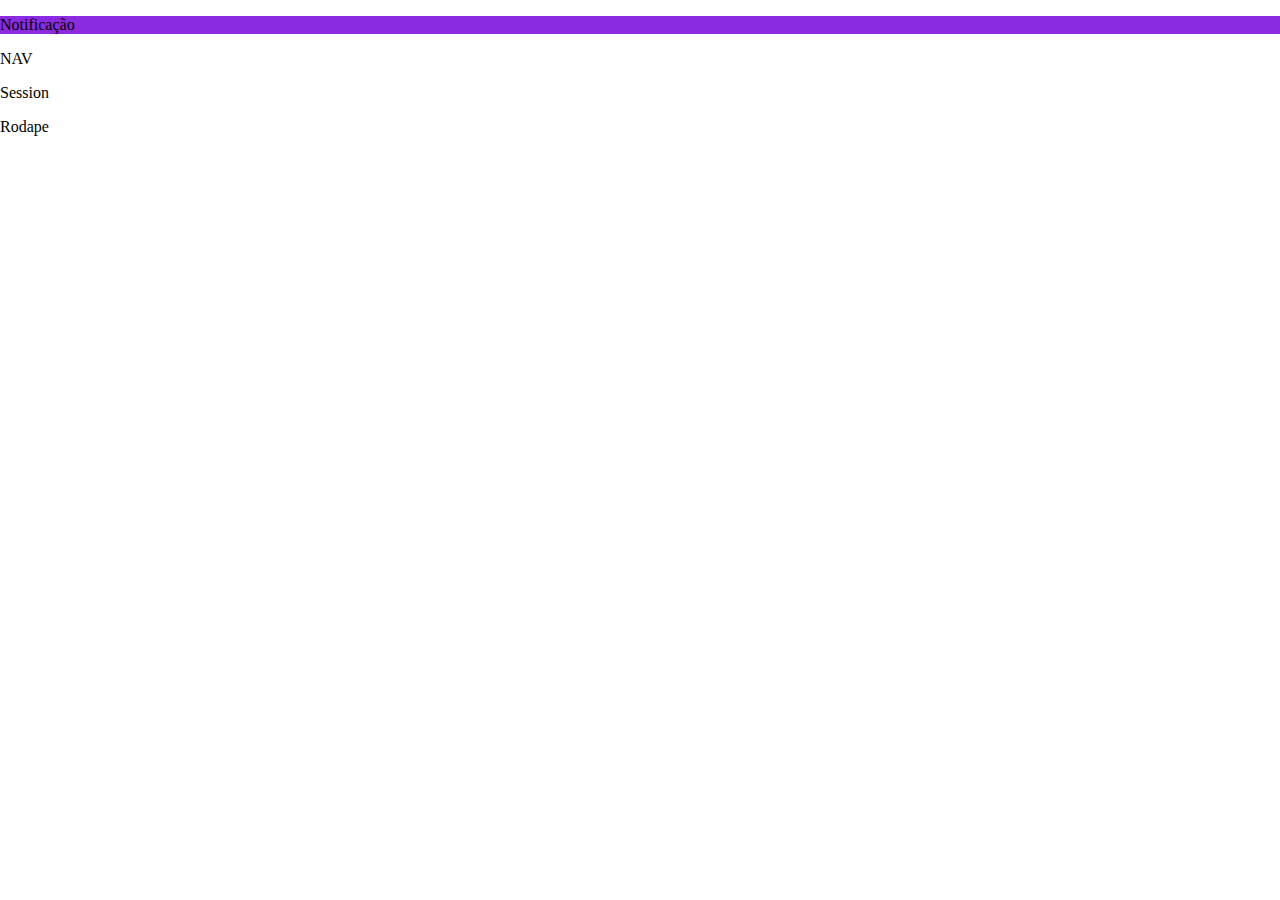
==== airbnb/index.html @ 63337311 "Initial commit" ====
<!DOCTYPE html>
<html lang="pt-br">

<head>
    <meta charset="UTF-8">
    <meta name="viewport" content="width=device-width, initial-scale=1.0">
    <link rel="stylesheet" href="./style/main.css">
    <title>BNB</title>
</head>

<body>
    <main id="principal">
        <header id="cabecalho">
            <section id="notificacao">
                <p>Notificação</p>
            </section>
            <nav>
                <p>NAV</p>
            </nav>
        </header>
        <section>
            <p>Session</p>
        </section>
        <footer id="rodape">
            <p>Rodape</p>
        </footer>
    </main>
    <script src="https://code.jquery.com/jquery-3.4.1.slim.min.js"
        integrity="sha384-J6qa4849blE2+poT4WnyKhv5vZF5SrPo0iEjwBvKU7imGFAV0wwj1yYfoRSJoZ+n"
        crossorigin="anonymous"></script>
    <script src="https://cdn.jsdelivr.net/npm/popper.js@1.16.0/dist/umd/popper.min.js"
        integrity="sha384-Q6E9RHvbIyZFJoft+2mJbHaEWldlvI9IOYy5n3zV9zzTtmI3UksdQRVvoxMfooAo"
        crossorigin="anonymous"></script>
    <script src="https://stackpath.bootstrapcdn.com/bootstrap/4.4.1/js/bootstrap.min.js"
        integrity="sha384-wfSDF2E50Y2D1uUdj0O3uMBJnjuUD4Ih7YwaYd1iqfktj0Uod8GCExl3Og8ifwB6"
        crossorigin="anonymous"></script>
</body>

</html>
---- airbnb/style/main.css ----
body{
    display: flex;
    flex-flow: column;
    margin: 0px;
}


main {

}

header #notificacao{
    background-color: blueviolet;
}
header #nav{
    background-color: cadetblue;
}
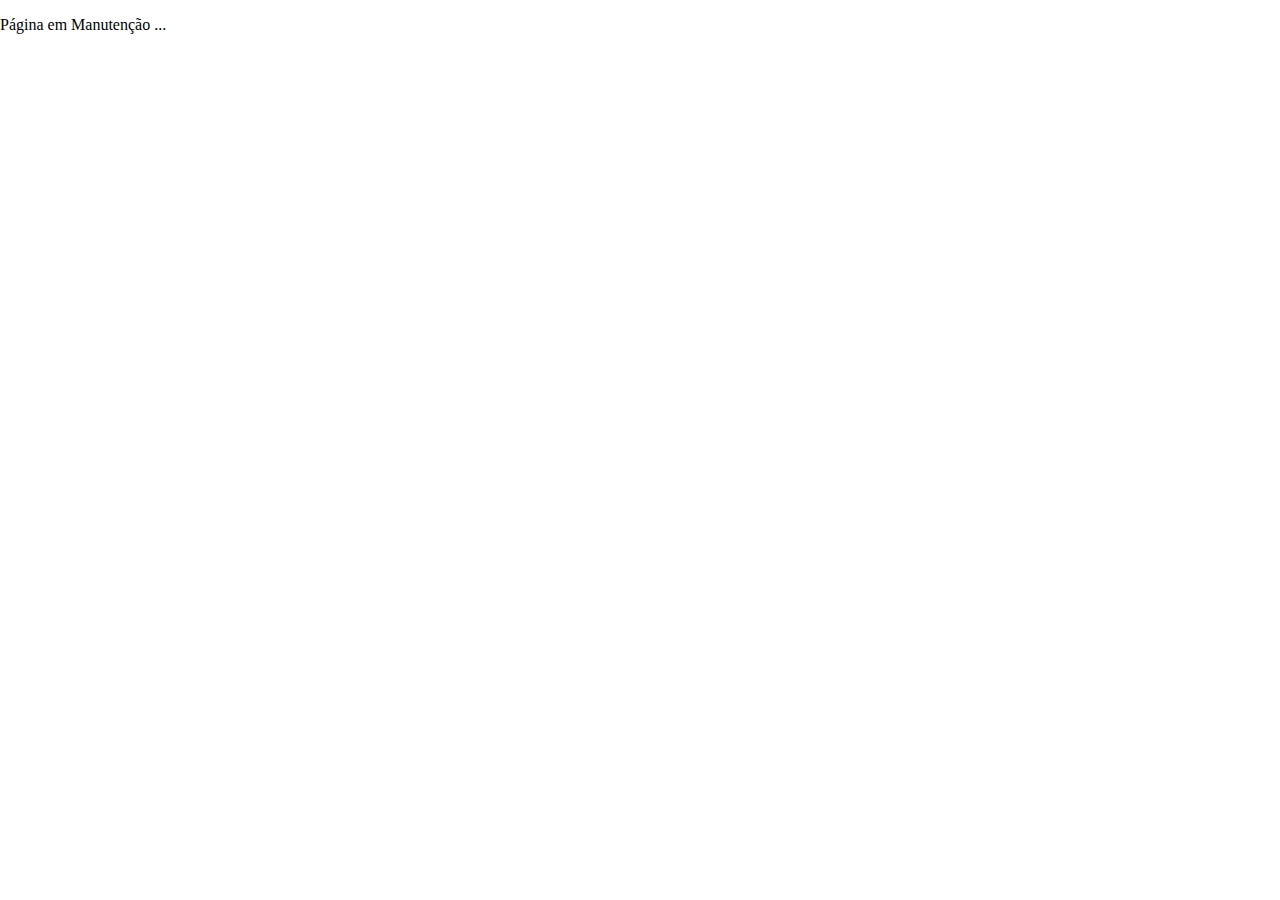
==== commit 342346b2: "clone from master" ====
--- a/airbnb/index.html
+++ b/airbnb/index.html
@@ -6,23 +6,23 @@
     <meta name="viewport" content="width=device-width, initial-scale=1.0">
     <link rel="stylesheet" href="./style/main.css">
     <title>BNB</title>
-</head>
+
 
 <body>
     <main id="principal">
         <header id="cabecalho">
             <section id="notificacao">
-                <p>Notificação</p>
+
             </section>
             <nav>
-                <p>NAV</p>
+
             </nav>
         </header>
         <section>
-            <p>Session</p>
+            <p>Página em Manutenção ... </p>
         </section>
         <footer id="rodape">
-            <p>Rodape</p>
+            
         </footer>
     </main>
     <script src="https://code.jquery.com/jquery-3.4.1.slim.min.js"
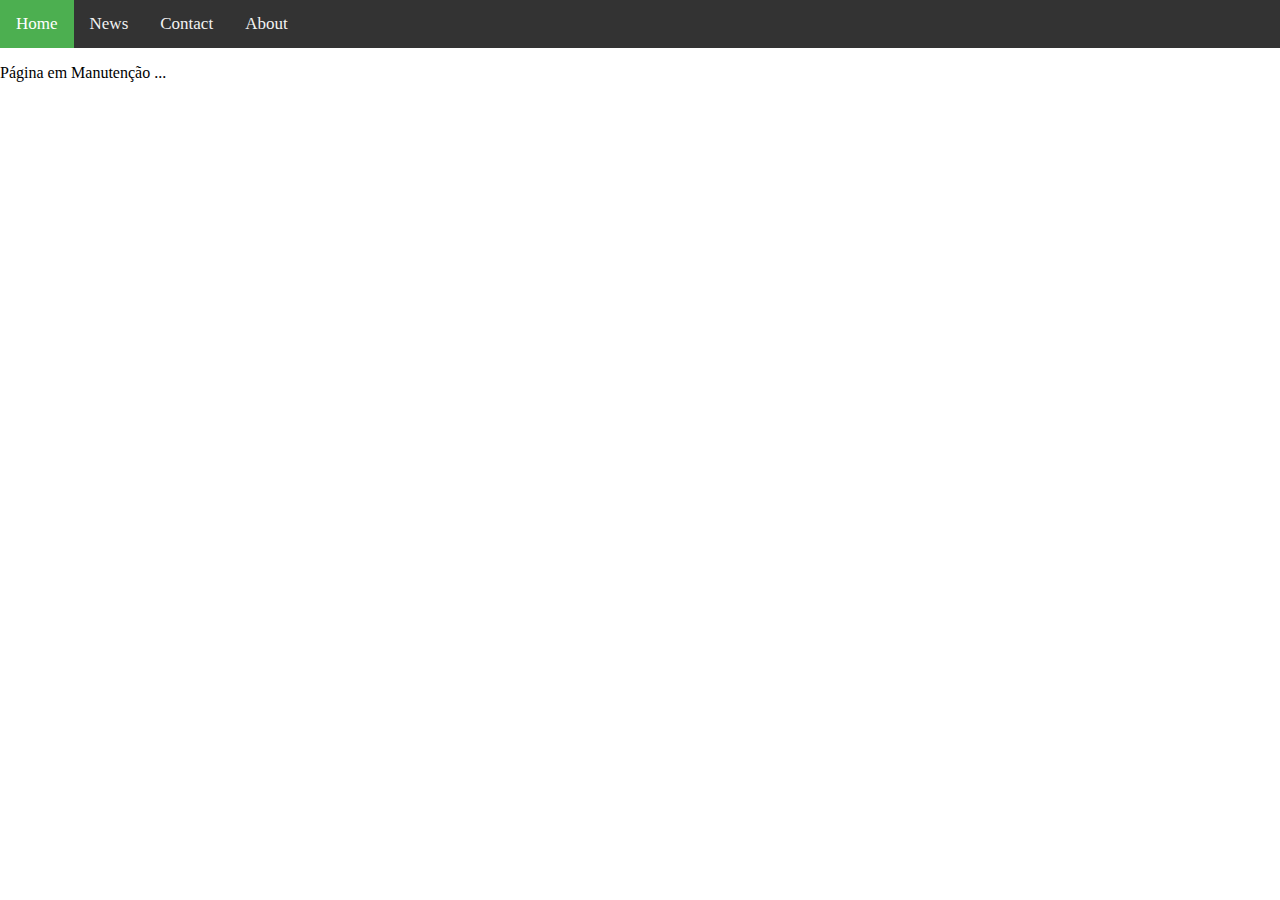
==== commit 6a4f7dad: "topmenu baseado nos exemplos W3.Schools" ====
--- a/airbnb/index.html
+++ b/airbnb/index.html
@@ -4,6 +4,8 @@
 <head>
     <meta charset="UTF-8">
     <meta name="viewport" content="width=device-width, initial-scale=1.0">
+    <!-- Load an icon library to show a hamburger menu (bars) on small screens -->
+    <link rel="stylesheet" href="https://cdnjs.cloudflare.com/ajax/libs/font-awesome/4.7.0/css/font-awesome.min.css">
     <link rel="stylesheet" href="./style/main.css">
     <title>BNB</title>
 
@@ -14,26 +16,24 @@
             <section id="notificacao">
 
             </section>
-            <nav>
-
+            <nav class="topnav" id="myTopnav">
+                <a href="#home" class="active">Home</a>
+                <a href="#news">News</a>
+                <a href="#contact">Contact</a>
+                <a href="#about">About</a>
+                <a href="javascript:void(0);" class="icon" onclick="myFunction()">
+                  <i class="fa fa-bars"></i>
+                </a>
             </nav>
         </header>
         <section>
             <p>Página em Manutenção ... </p>
         </section>
         <footer id="rodape">
-            
+
         </footer>
     </main>
-    <script src="https://code.jquery.com/jquery-3.4.1.slim.min.js"
-        integrity="sha384-J6qa4849blE2+poT4WnyKhv5vZF5SrPo0iEjwBvKU7imGFAV0wwj1yYfoRSJoZ+n"
-        crossorigin="anonymous"></script>
-    <script src="https://cdn.jsdelivr.net/npm/popper.js@1.16.0/dist/umd/popper.min.js"
-        integrity="sha384-Q6E9RHvbIyZFJoft+2mJbHaEWldlvI9IOYy5n3zV9zzTtmI3UksdQRVvoxMfooAo"
-        crossorigin="anonymous"></script>
-    <script src="https://stackpath.bootstrapcdn.com/bootstrap/4.4.1/js/bootstrap.min.js"
-        integrity="sha384-wfSDF2E50Y2D1uUdj0O3uMBJnjuUD4Ih7YwaYd1iqfktj0Uod8GCExl3Og8ifwB6"
-        crossorigin="anonymous"></script>
+    <script src="./scripts/topmenu.js"></script> 
 </body>
 
 </html>--- a/airbnb/style/main.css
+++ b/airbnb/style/main.css
@@ -1,17 +1,18 @@
+@import url("./topmenu.css");
 body{
     display: flex;
     flex-flow: column;
     margin: 0px;
 }
 
-
 main {
-
+    background-color: white;
 }
 
 header #notificacao{
     background-color: blueviolet;
 }
-header #nav{
+header #menu{
     background-color: cadetblue;
-}+}
+
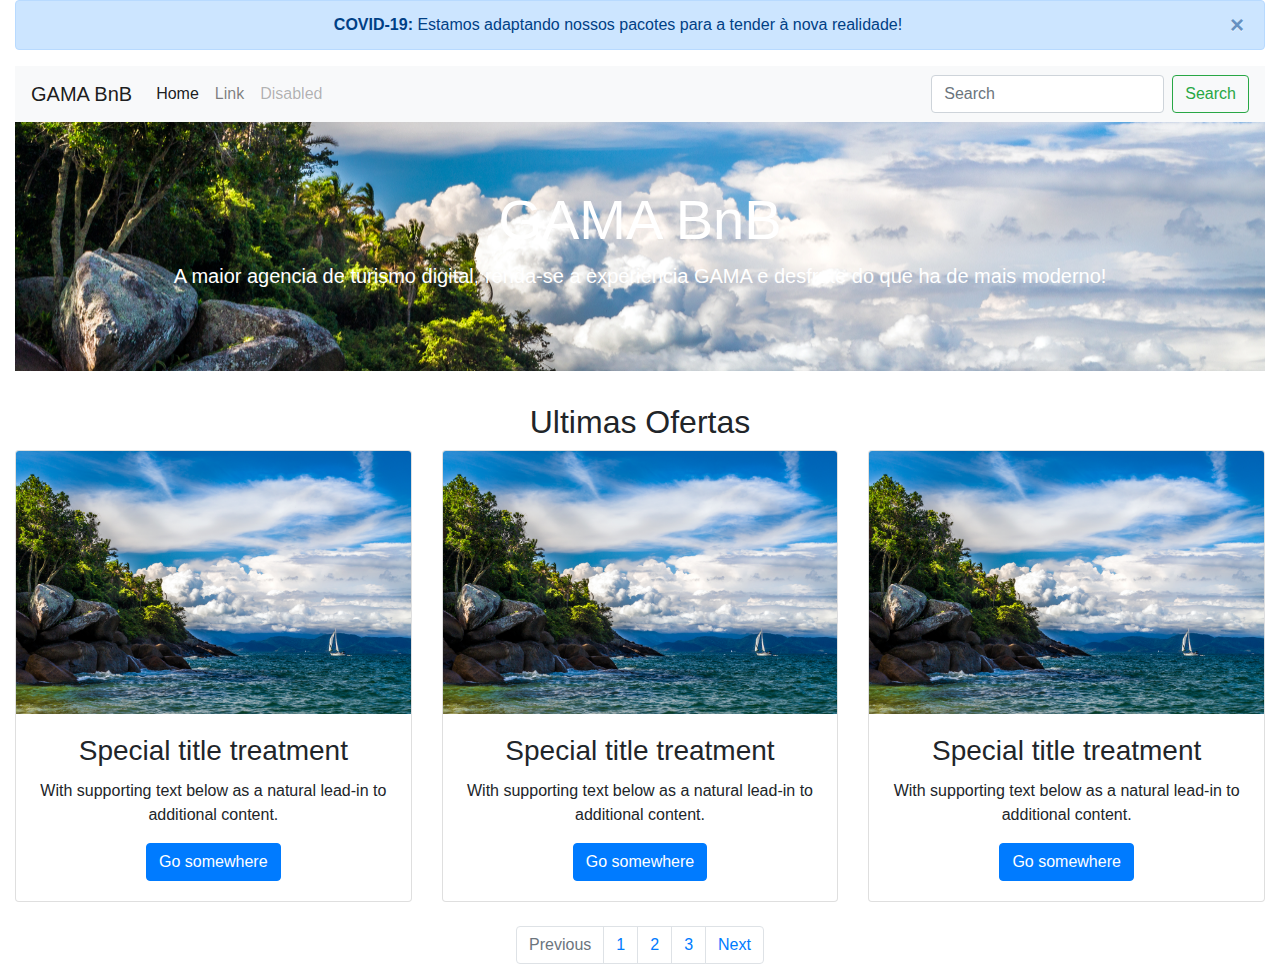
==== commit 739fc7c6: "Aplicação de layout baseado em Bootstrap" ====
--- a/airbnb/index.html
+++ b/airbnb/index.html
@@ -6,34 +6,121 @@
     <meta name="viewport" content="width=device-width, initial-scale=1.0">
     <!-- Load an icon library to show a hamburger menu (bars) on small screens -->
     <link rel="stylesheet" href="https://cdnjs.cloudflare.com/ajax/libs/font-awesome/4.7.0/css/font-awesome.min.css">
+    <link rel="stylesheet" href="https://stackpath.bootstrapcdn.com/bootstrap/4.4.1/css/bootstrap.min.css"
+        integrity="sha384-Vkoo8x4CGsO3+Hhxv8T/Q5PaXtkKtu6ug5TOeNV6gBiFeWPGFN9MuhOf23Q9Ifjh" crossorigin="anonymous">
     <link rel="stylesheet" href="./style/main.css">
     <title>BNB</title>
 
+<body>
+    <main id="principal" class="container-fluid text-center">
+        <header id="cabecalho">
+            <section id="notificacao" class="alert alert-primary alert-dismissible fade show" role="alert">
+                <strong>COVID-19:</strong> Estamos adaptando nossos pacotes para a tender à nova realidade!
+                <button type="button" class="close" data-dismiss="alert" aria-label="Close">
+                    <span aria-hidden="true">&times;</span>
+                </button>
+            </section>
+            <nav class="navbar navbar-expand-lg navbar-light bg-light">
+                <a class="navbar-brand" href="#">GAMA BnB</a>
+                <button class="navbar-toggler" type="button" data-toggle="collapse" data-target="#navbarTogglerDemo02"
+                    aria-controls="navbarTogglerDemo02" aria-expanded="false" aria-label="Toggle navigation">
+                    <span class="navbar-toggler-icon"></span>
+                </button>
 
-<body>
-    <main id="principal">
-        <header id="cabecalho">
-            <section id="notificacao">
-
-            </section>
-            <nav class="topnav" id="myTopnav">
-                <a href="#home" class="active">Home</a>
-                <a href="#news">News</a>
-                <a href="#contact">Contact</a>
-                <a href="#about">About</a>
-                <a href="javascript:void(0);" class="icon" onclick="myFunction()">
-                  <i class="fa fa-bars"></i>
-                </a>
+                <div class="collapse navbar-collapse" id="navbarTogglerDemo02">
+                    <ul class="navbar-nav mr-auto mt-2 mt-lg-0">
+                        <li class="nav-item active">
+                            <a class="nav-link" href="#">Home <span class="sr-only">(current)</span></a>
+                        </li>
+                        <li class="nav-item">
+                            <a class="nav-link" href="#">Link</a>
+                        </li>
+                        <li class="nav-item">
+                            <a class="nav-link disabled" href="#" tabindex="-1" aria-disabled="true">Disabled</a>
+                        </li>
+                    </ul>
+                    <form class="form-inline my-2 my-lg-0">
+                        <input class="form-control mr-sm-2" type="search" placeholder="Search">
+                        <button class="btn btn-outline-success my-2 my-sm-0" type="submit">Search</button>
+                    </form>
+                </div>
             </nav>
         </header>
-        <section>
-            <p>Página em Manutenção ... </p>
+        <section id="wellcomebanner">
+            <div class="jumbotron jumbotron-fluid jumbotron-with-background">
+                <div class="container">
+                    <h1 class="display-4">GAMA BnB</h1>
+                    <p class="lead">A maior agencia de turismo digital, renda-se a experiencia GAMA e desfrute do que ha de mais moderno!
+                    </p>
+                </div>
+            </div>
+            
+        </section>
+        <section id="ultimas-ofertas">
+            <h2>Ultimas Ofertas</h2>
+            <div class="row row-cols-1 row-cols-md-3">
+                <div class="col mb-4">
+                    <div class="card h-100">
+                        <img src="./images/bgcarroussel.jpeg" class="card-img-top" alt="...">
+                        <div class="card-body text-center">
+                            <h3 class="card-title">Special title treatment</h3>
+                            <p class="card-text">With supporting text below as a natural lead-in to additional content.
+                            </p>
+                            <a href="#" class="btn btn-primary">Go somewhere</a>
+                        </div>
+                    </div>
+                </div>
+                <div class="col mb-4">
+                    <div class="card h-100">
+                        <img src="./images/bgcarroussel.jpeg" class="card-img-top" alt="...">
+                        <div class="card-body text-center">
+                            <h3 class="card-title">Special title treatment</h3>
+                            <p class="card-text">With supporting text below as a natural lead-in to additional content.
+                            </p>
+                            <a href="#" class="btn btn-primary">Go somewhere</a>
+                        </div>
+                    </div>
+                </div>
+                <div class="col mb-4">
+                    <div class="card h-100">
+                        <img src="./images/bgcarroussel.jpeg" class="card-img-top" alt="...">
+                        <div class="card-body text-center">
+                            <h3 class="card-title">Special title treatment</h3>
+                            <p class="card-text">With supporting text below as a natural lead-in to additional content.
+                            </p>
+                            <a href="#" class="btn btn-primary">Go somewhere</a>
+                        </div>
+                    </div>
+                </div>
+            </div>
+            <nav aria-label="Page navigation ">
+                <ul class="pagination justify-content-center">
+                    <li class="page-item disabled">
+                        <a class="page-link" href="#" tabindex="-1" aria-disabled="true">Previous</a>
+                    </li>
+                    <li class="page-item"><a class="page-link" href="#">1</a></li>
+                    <li class="page-item"><a class="page-link" href="#">2</a></li>
+                    <li class="page-item"><a class="page-link" href="#">3</a></li>
+                    <li class="page-item">
+                        <a class="page-link" href="#">Next</a>
+                    </li>
+                </ul>
+            </nav>
         </section>
         <footer id="rodape">
 
         </footer>
     </main>
-    <script src="./scripts/topmenu.js"></script> 
+    <!--<script src="./scripts/topmenu.js"></script>-->
+    <script src="https://code.jquery.com/jquery-3.4.1.slim.min.js"
+        integrity="sha384-J6qa4849blE2+poT4WnyKhv5vZF5SrPo0iEjwBvKU7imGFAV0wwj1yYfoRSJoZ+n"
+        crossorigin="anonymous"></script>
+    <script src="https://cdn.jsdelivr.net/npm/popper.js@1.16.0/dist/umd/popper.min.js"
+        integrity="sha384-Q6E9RHvbIyZFJoft+2mJbHaEWldlvI9IOYy5n3zV9zzTtmI3UksdQRVvoxMfooAo"
+        crossorigin="anonymous"></script>
+    <script src="https://stackpath.bootstrapcdn.com/bootstrap/4.4.1/js/bootstrap.min.js"
+        integrity="sha384-wfSDF2E50Y2D1uUdj0O3uMBJnjuUD4Ih7YwaYd1iqfktj0Uod8GCExl3Og8ifwB6"
+        crossorigin="anonymous"></script>
 </body>
 
 </html>--- a/airbnb/style/main.css
+++ b/airbnb/style/main.css
@@ -1,18 +1,17 @@
-@import url("./topmenu.css");
+/*@import url("./topmenu.css");*/
 body{
     display: flex;
     flex-flow: column;
     margin: 0px;
 }
 
-main {
-    background-color: white;
+.jumbotron-with-background {
+    color:white;
+    background-image: url(../images/bgcarroussel.jpeg);
+    background-position:center;
+    background-repeat: no-repeat;
+    background-size: cover;
 }
 
-header #notificacao{
-    background-color: blueviolet;
-}
-header #menu{
-    background-color: cadetblue;
-}
 
+
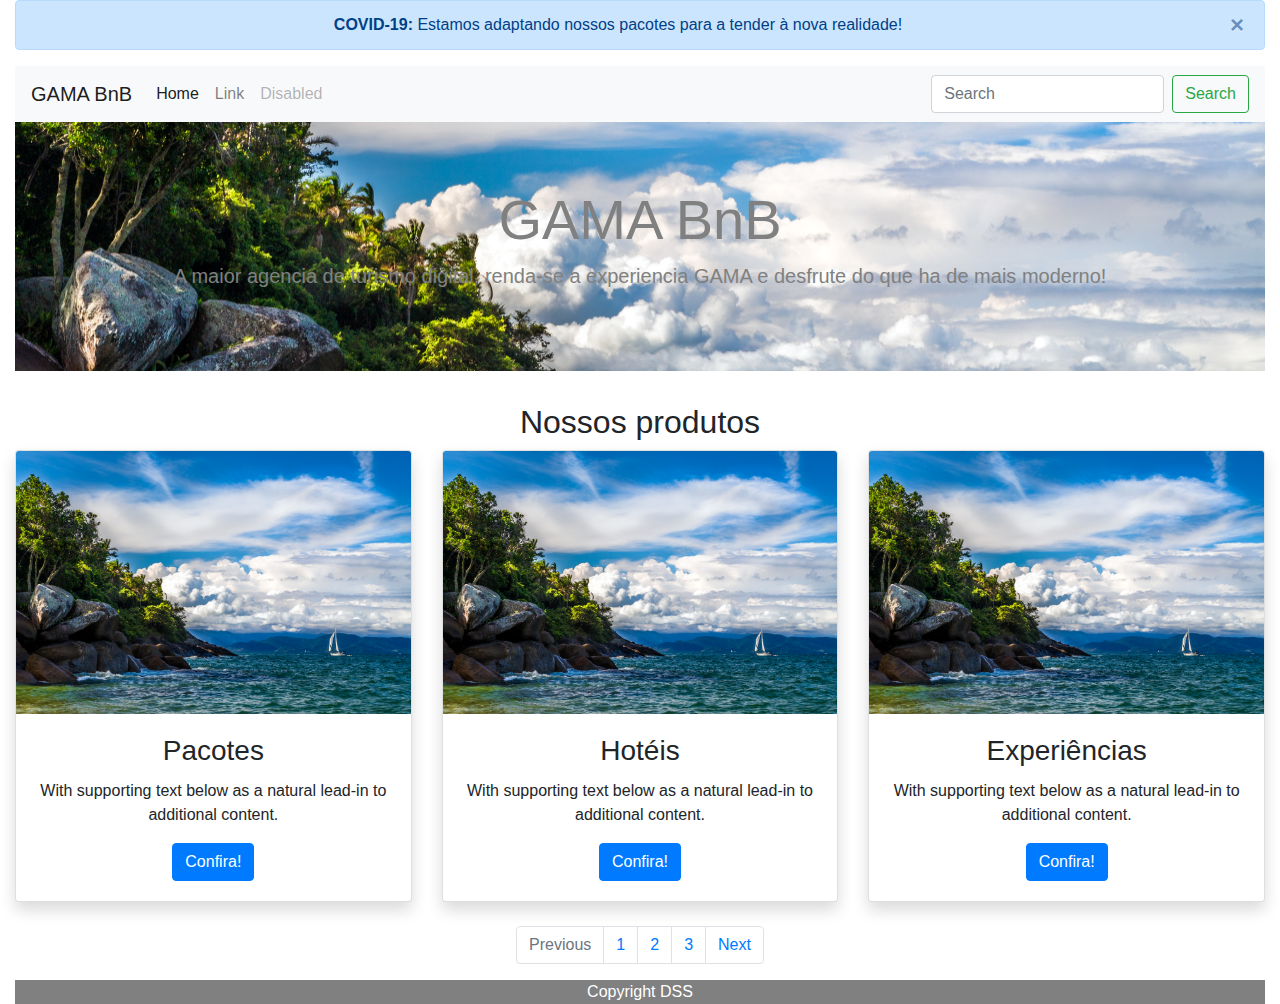
==== commit eeb04d37: "Updated index.html" ====
--- a/airbnb/index.html
+++ b/airbnb/index.html
@@ -4,8 +4,6 @@
 <head>
     <meta charset="UTF-8">
     <meta name="viewport" content="width=device-width, initial-scale=1.0">
-    <!-- Load an icon library to show a hamburger menu (bars) on small screens -->
-    <link rel="stylesheet" href="https://cdnjs.cloudflare.com/ajax/libs/font-awesome/4.7.0/css/font-awesome.min.css">
     <link rel="stylesheet" href="https://stackpath.bootstrapcdn.com/bootstrap/4.4.1/css/bootstrap.min.css"
         integrity="sha384-Vkoo8x4CGsO3+Hhxv8T/Q5PaXtkKtu6ug5TOeNV6gBiFeWPGFN9MuhOf23Q9Ifjh" crossorigin="anonymous">
     <link rel="stylesheet" href="./style/main.css">
@@ -50,45 +48,45 @@
             <div class="jumbotron jumbotron-fluid jumbotron-with-background">
                 <div class="container">
                     <h1 class="display-4">GAMA BnB</h1>
-                    <p class="lead">A maior agencia de turismo digital, renda-se a experiencia GAMA e desfrute do que ha de mais moderno!
+                    <p class="lead">A maior agencia de turismo digital, renda-se a experiencia GAMA e desfrute do que ha
+                        de mais moderno!
                     </p>
                 </div>
             </div>
-            
         </section>
-        <section id="ultimas-ofertas">
-            <h2>Ultimas Ofertas</h2>
+        <section id="produtos">
+            <h2>Nossos produtos</h2>
             <div class="row row-cols-1 row-cols-md-3">
                 <div class="col mb-4">
-                    <div class="card h-100">
+                    <div class="card h-100 shadow">
                         <img src="./images/bgcarroussel.jpeg" class="card-img-top" alt="...">
                         <div class="card-body text-center">
-                            <h3 class="card-title">Special title treatment</h3>
+                            <h3 class="card-title">Pacotes</h3>
                             <p class="card-text">With supporting text below as a natural lead-in to additional content.
                             </p>
-                            <a href="#" class="btn btn-primary">Go somewhere</a>
+                            <a href="#" class="btn btn-primary">Confira!</a>
                         </div>
                     </div>
                 </div>
                 <div class="col mb-4">
-                    <div class="card h-100">
+                    <div class="card h-100 shadow">
                         <img src="./images/bgcarroussel.jpeg" class="card-img-top" alt="...">
                         <div class="card-body text-center">
-                            <h3 class="card-title">Special title treatment</h3>
+                            <h3 class="card-title">Hotéis</h3>
                             <p class="card-text">With supporting text below as a natural lead-in to additional content.
                             </p>
-                            <a href="#" class="btn btn-primary">Go somewhere</a>
+                            <a href="#" class="btn btn-primary">Confira!</a>
                         </div>
                     </div>
                 </div>
                 <div class="col mb-4">
-                    <div class="card h-100">
+                    <div class="card h-100 shadow">
                         <img src="./images/bgcarroussel.jpeg" class="card-img-top" alt="...">
                         <div class="card-body text-center">
-                            <h3 class="card-title">Special title treatment</h3>
+                            <h3 class="card-title">Experiências</h3>
                             <p class="card-text">With supporting text below as a natural lead-in to additional content.
                             </p>
-                            <a href="#" class="btn btn-primary">Go somewhere</a>
+                            <a href="#" class="btn btn-primary">Confira!</a>
                         </div>
                     </div>
                 </div>
@@ -108,7 +106,7 @@
             </nav>
         </section>
         <footer id="rodape">
-
+            Copyright DSS
         </footer>
     </main>
     <!--<script src="./scripts/topmenu.js"></script>-->
--- a/airbnb/style/main.css
+++ b/airbnb/style/main.css
@@ -6,12 +6,15 @@
 }
 
 .jumbotron-with-background {
-    color:white;
+    color:gray;
     background-image: url(../images/bgcarroussel.jpeg);
     background-position:center;
     background-repeat: no-repeat;
     background-size: cover;
 }
 
+#rodape{
+    background-color: gray;
+    color: white
+}
 
-
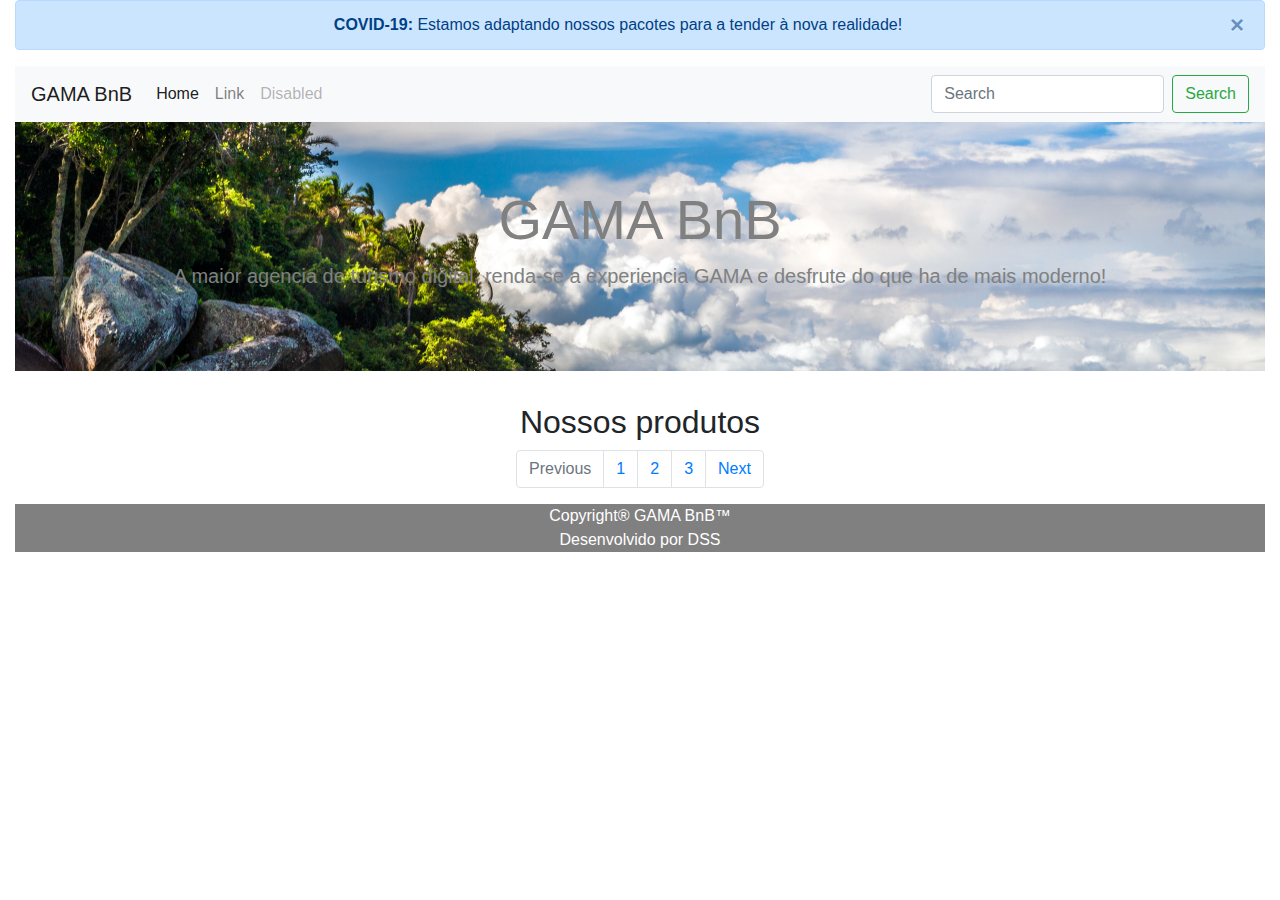
==== commit b9375535: "API integrada" ====
--- a/airbnb/index.html
+++ b/airbnb/index.html
@@ -7,7 +7,7 @@
     <link rel="stylesheet" href="https://stackpath.bootstrapcdn.com/bootstrap/4.4.1/css/bootstrap.min.css"
         integrity="sha384-Vkoo8x4CGsO3+Hhxv8T/Q5PaXtkKtu6ug5TOeNV6gBiFeWPGFN9MuhOf23Q9Ifjh" crossorigin="anonymous">
     <link rel="stylesheet" href="./style/main.css">
-    <title>BNB</title>
+    <title>BNB::HOME</title>
 
 <body>
     <main id="principal" class="container-fluid text-center">
@@ -56,40 +56,8 @@
         </section>
         <section id="produtos">
             <h2>Nossos produtos</h2>
-            <div class="row row-cols-1 row-cols-md-3">
-                <div class="col mb-4">
-                    <div class="card h-100 shadow">
-                        <img src="./images/bgcarroussel.jpeg" class="card-img-top" alt="...">
-                        <div class="card-body text-center">
-                            <h3 class="card-title">Pacotes</h3>
-                            <p class="card-text">With supporting text below as a natural lead-in to additional content.
-                            </p>
-                            <a href="#" class="btn btn-primary">Confira!</a>
-                        </div>
-                    </div>
-                </div>
-                <div class="col mb-4">
-                    <div class="card h-100 shadow">
-                        <img src="./images/bgcarroussel.jpeg" class="card-img-top" alt="...">
-                        <div class="card-body text-center">
-                            <h3 class="card-title">Hotéis</h3>
-                            <p class="card-text">With supporting text below as a natural lead-in to additional content.
-                            </p>
-                            <a href="#" class="btn btn-primary">Confira!</a>
-                        </div>
-                    </div>
-                </div>
-                <div class="col mb-4">
-                    <div class="card h-100 shadow">
-                        <img src="./images/bgcarroussel.jpeg" class="card-img-top" alt="...">
-                        <div class="card-body text-center">
-                            <h3 class="card-title">Experiências</h3>
-                            <p class="card-text">With supporting text below as a natural lead-in to additional content.
-                            </p>
-                            <a href="#" class="btn btn-primary">Confira!</a>
-                        </div>
-                    </div>
-                </div>
+            <div id="grid-produtos" class="row row-cols-1 row-cols-md-3">
+
             </div>
             <nav aria-label="Page navigation ">
                 <ul class="pagination justify-content-center">
@@ -106,10 +74,10 @@
             </nav>
         </section>
         <footer id="rodape">
-            Copyright DSS
+            <p>Copyright® GAMA BnB™<br />Desenvolvido por DSS </p>
+            <p id="teste"></p>
         </footer>
     </main>
-    <!--<script src="./scripts/topmenu.js"></script>-->
     <script src="https://code.jquery.com/jquery-3.4.1.slim.min.js"
         integrity="sha384-J6qa4849blE2+poT4WnyKhv5vZF5SrPo0iEjwBvKU7imGFAV0wwj1yYfoRSJoZ+n"
         crossorigin="anonymous"></script>
@@ -119,6 +87,40 @@
     <script src="https://stackpath.bootstrapcdn.com/bootstrap/4.4.1/js/bootstrap.min.js"
         integrity="sha384-wfSDF2E50Y2D1uUdj0O3uMBJnjuUD4Ih7YwaYd1iqfktj0Uod8GCExl3Og8ifwB6"
         crossorigin="anonymous"></script>
+
+    <!--W3Schools Get JSON FROM URL-->
+    <script>
+        var xmlhttp = new XMLHttpRequest();
+        var url = "https://api.sheety.co/30b6e400-9023-4a15-8e6c-16aa4e3b1e72";
+        var cards = "";
+        xmlhttp.onreadystatechange = function () {
+            if (this.readyState == 4 && this.status == 200) {
+                cards = JSON.parse(this.responseText);
+                cards.forEach(myCard)
+            }
+        };
+        xmlhttp.open("GET", url, true);
+        xmlhttp.send();
+
+        function myCard(value) {
+            if (typeof counter == 'undefined') {
+                counter = 0;
+            }
+            
+            document.getElementById("grid-produtos").innerHTML +=
+                "<div class=\"col mb-4\">" +
+                "<div id=\"card-" + counter++ + "\" class=\"card h-100 shadow\">" +
+                "<img src=\"" + value.photo + "\" class=\"card-img-top\" alt=\"...\"> " +
+                "<div class=\"card-body text-center\"> " +
+                "           <h3 class=\"card-title\">" + value.property_type + "</h3> " +
+                "           <p class=\"card-text\"> " + value.name + " </p> " +
+                "           <a href=\"#\" class=\"btn btn-primary\"> R$" + value.price + "</a> " +
+                "        </div> " +
+                "   </div>"
+
+        }
+
+    </script>
 </body>
 
 </html>